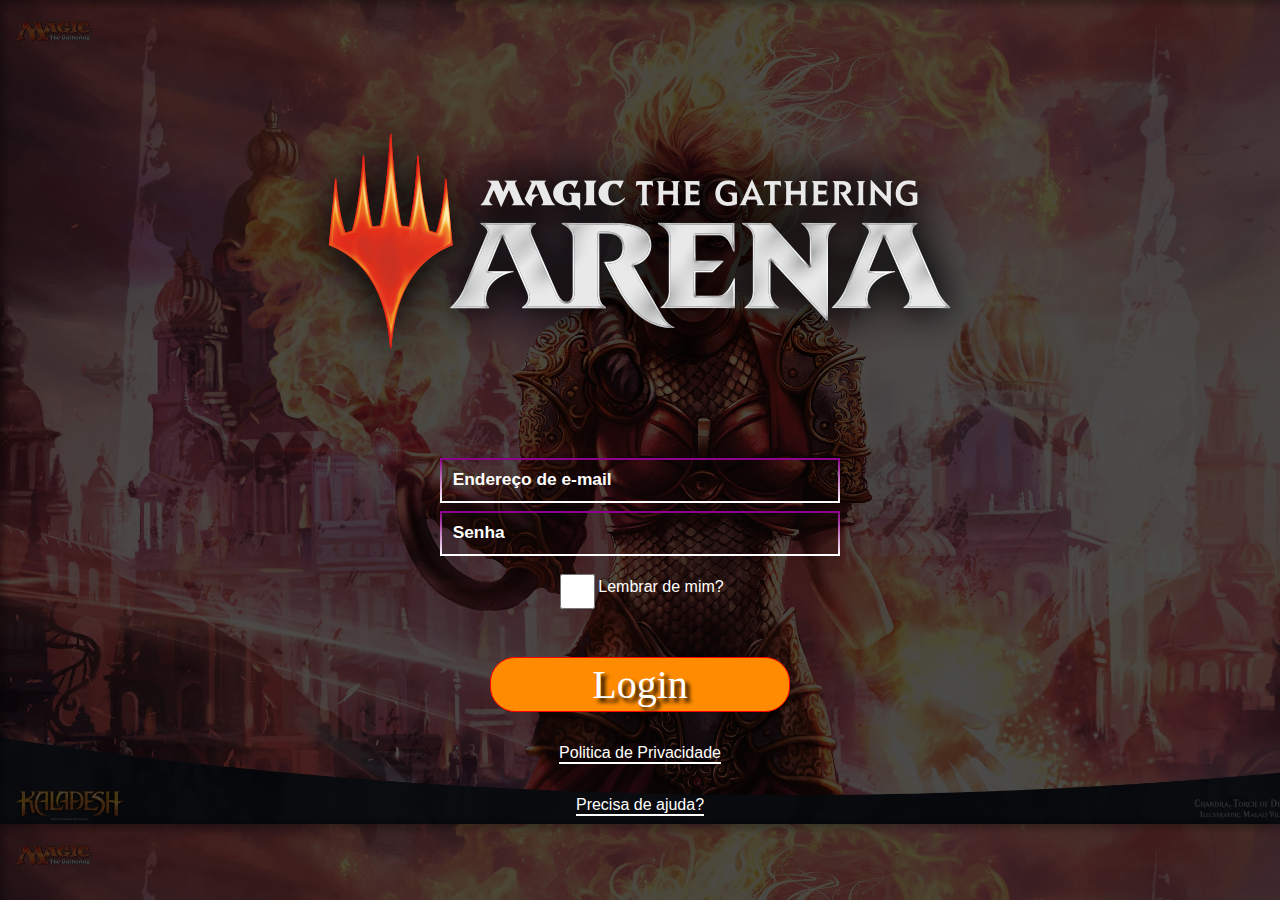
==== login-jogo-mtg/index.html @ 4c16a42c "Pagina magic the gathering" ====
<!DOCTYPE html>
<html lang="pt-br">
<head>
    <meta charset="UTF-8">
    <meta name="viewport" content="width=device-width, initial-scale=1.0">
    <title>Magic The Gathering Arena</title>
    <link rel="stylesheet" href="style.css">
</head>
<body>
    <img src="assets/logo.png" alt="logo do jogo">
    <form>
        <input type="email" name="f--email" placeholder="Endereço de e-mail" required>
        <input type="password" name="f--password" placeholder="Senha" required>
        <div class="form__horizontal">
            <input type="checkbox" name="f--check" class="check"><span>Lembrar de mim?</span>
        </div>
        <button type="submit">Login</button>
    </form>
    <a>Politica de Privacidade</a>
    <a>Precisa de ajuda?</a>
</body>
</html>
---- login-jogo-mtg/style.css ----
* {
    box-sizing: border-box;
    font-family: Arial, Helvetica, sans-serif;
}

body {
    background-image: linear-gradient(rgba(0, 0, 0, 0.7), rgba(0, 0, 0, 0.7)), url('assets/background.jpg');
    background-size: cover;
    display: flex;
    align-items: center;
    justify-content: center;
    flex-direction: column;
}

img {
    margin-top: 5.5em;
}

form {
    display: flex;
    align-items: center;
    justify-content: center;
    flex-direction: column;
    margin-top: 4em;
}

input {
    width: 400px;
    height: 45px;
    margin-top: 8px;
    border: 2px solid transparent;
    border-image: linear-gradient( DarkMagenta , white);
    border-image-slice: 1;
    background-color: transparent;
}

input::placeholder {
    color: #fff;
    font-size: 1.3em;
    font-weight: bold;
    padding: 0.5em;
}

.form__horizontal {
    display: flex;
    flex-direction: row;
    align-items: center;
    justify-content: center;
}

.check {
    width: 35px;
    margin-top: 1em;
    border: 2px solid transparent;
    border-image: linear-gradient( DarkMagenta , white);
    border-image-slice: 1;
}

span {
    color: #fff;
}

button {
    width: 300px;
    height: 55px;
    margin-top: 1em;
    border: 1px solid red;
    border-radius: 25px;
    font-size: 40px;
    font-family: serif;
    color: #fff;
    background-color: rgb(255,140,0);
    text-shadow: 0.1em 0.1em 0.1em #000;
}

a {
    margin-top: 2em;
    color: #fff; 
    border-bottom: 2px solid #fff;
}
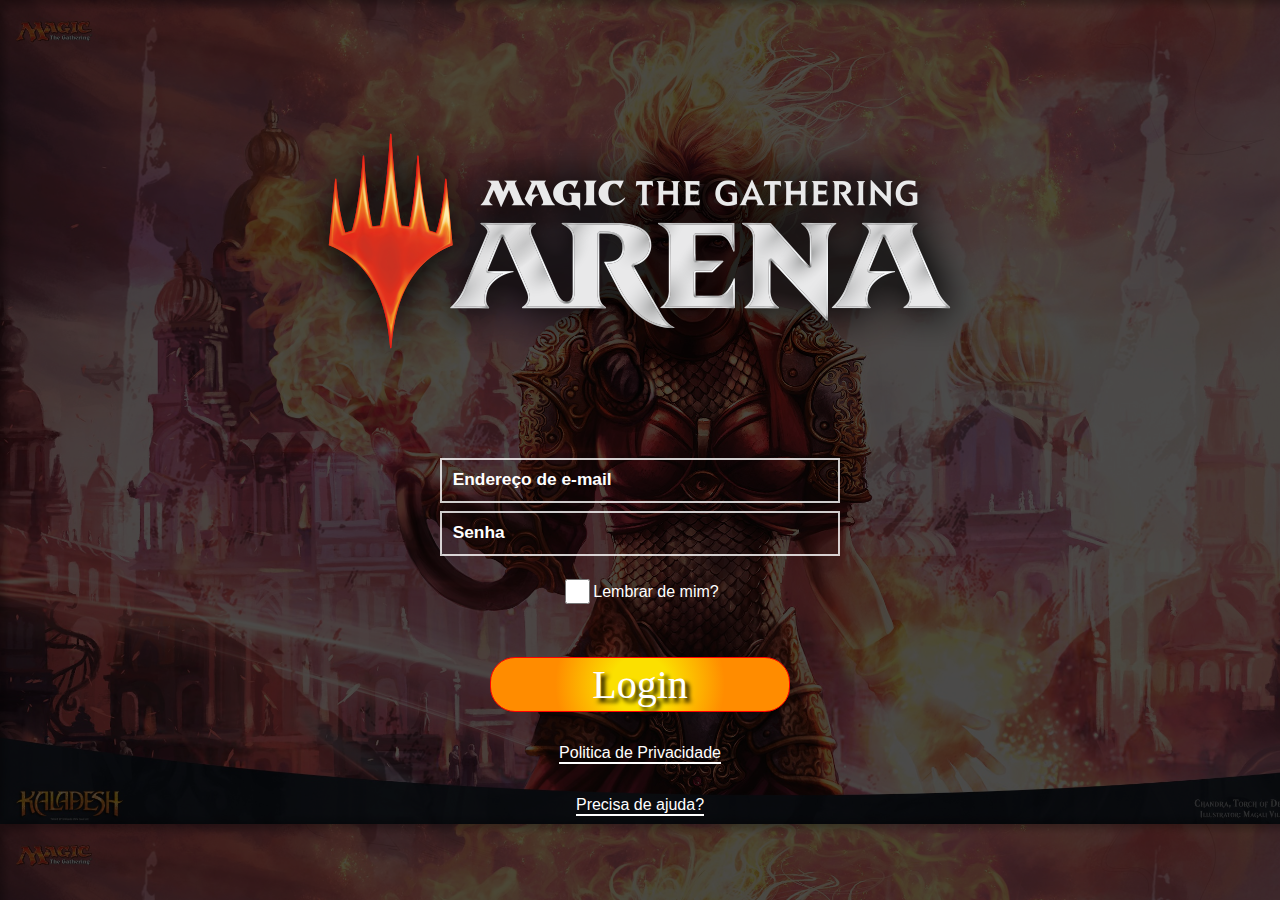
==== commit f01d71dc: "refatorando estilização" ====
--- a/login-jogo-mtg/index.html
+++ b/login-jogo-mtg/index.html
@@ -12,7 +12,8 @@
         <input type="email" name="f--email" placeholder="Endereço de e-mail" required>
         <input type="password" name="f--password" placeholder="Senha" required>
         <div class="form__horizontal">
-            <input type="checkbox" name="f--check" class="check"><span>Lembrar de mim?</span>
+            <input type="checkbox" name="f--check" class="check">
+            <span>Lembrar de mim?</span>
         </div>
         <button type="submit">Login</button>
     </form>
--- a/login-jogo-mtg/style.css
+++ b/login-jogo-mtg/style.css
@@ -28,8 +28,7 @@
     width: 400px;
     height: 45px;
     margin-top: 8px;
-    border: 2px solid transparent;
-    border-image: linear-gradient( DarkMagenta , white);
+    border: 2px solid rgba(255, 255, 255, 0.8);
     border-image-slice: 1;
     background-color: transparent;
 }
@@ -49,15 +48,15 @@
 }
 
 .check {
-    width: 35px;
+    width: 25px;
     margin-top: 1em;
     border: 2px solid transparent;
-    border-image: linear-gradient( DarkMagenta , white);
     border-image-slice: 1;
 }
 
 span {
     color: #fff;
+    margin-top: 10px;
 }
 
 button {
@@ -69,12 +68,14 @@
     font-size: 40px;
     font-family: serif;
     color: #fff;
-    background-color: rgb(255,140,0);
+    background: radial-gradient(circle, rgba(251,224,0,1) 19%, rgba(255,140,0,1) 56%);
     text-shadow: 0.1em 0.1em 0.1em #000;
+    cursor: pointer;
 }
 
 a {
     margin-top: 2em;
     color: #fff; 
     border-bottom: 2px solid #fff;
+    cursor: pointer;
 }